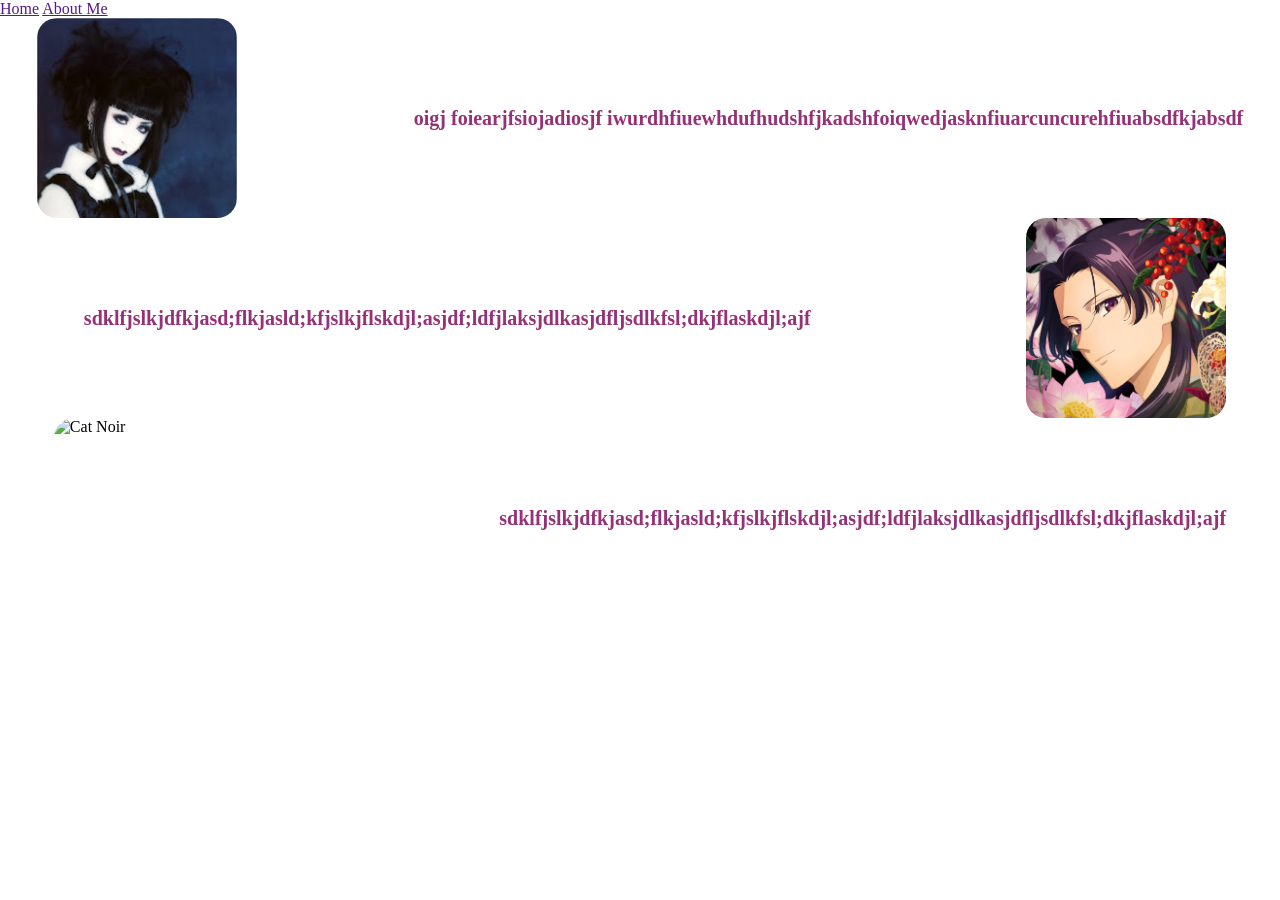
==== aboutme.html @ d4d2baf5 "Update aboutme.html" ====
<!DOCTYPE html>
<html lang="en">
<head>

    <meta charset="UTF-8">
    <meta name="viewport" content="width=device-width, initial-scale=1.0">
    <title>Document</title>
    <script src="script.js"></script>
    <link rel="stylesheet" href="style.css">
</head>
<body>
    <header>
        <nav>
            <a href="">Home</a>
            <a href="">About Me</a>
        </nav>
    </header>
        <section id="container">
            <img src="images/square-mana.png" alt="ManaSama" class="jinshipleasebesmaller">

            <div id="container">
            </div>
            
            <h3>
                oigj foiearjfsiojadiosjf iwurdhfiuewhdufhudshfjkadshfoiqwedjasknfiuarcuncurehfiuabsdfkjabsdf
            </h3>

        </section>

        <section id="container">

            <h3>
                sdklfjslkjdfkjasd;flkjasld;kfjslkjflskdjl;asjdf;ldfjlaksjdlkasjdfljsdlkfsl;dkjflaskdjl;ajf
            </h3>

            <div id="container">
            </div>

            <img src="images/jinshiii.png" alt="Jinshi" class="jinshipleasebesmaller">

        </section>

        <section id="container">

            <img src="https://64.media.tumblr.com/6cc2ddef4b41f5a9eac33959bcdb5fed/8779c5a7933b5b79-1f/s540x810/fdaa6ec51d11aa5f986eb4987c58e17a23298f82.png" alt="Cat Noir" class="jinshipleasebesmaller">

            <div id="container">
            </div>

            <h3>
                sdklfjslkjdfkjasd;flkjasld;kfjslkjflskdjl;asjdf;ldfjlaksjdlkasjdfljsdlkfsl;dkjflaskdjl;ajf
            </h3>

        </section>
    
</body>
</html>
---- style.css ----
body {
    height: 100vh;
    margin: 0;
    background-size: cover;
    background-position: center;
    background-repeat: no-repeat;
    background-attachment: fixed;
    background-image: url("https://img.freepik.com/free-psd/collection-gray-stars_23-2150962409.jpg");
    }

section {
  display: flex;
}


 #container {
    height: 200px;
    display: flex;
    /* border: 2px solid rgb(255, 0, 0); */
    justify-content: space-around;
    align-items: center;
 }
 .header-image{
    max-width: 100%;
 }

 .jinshipleasebesmaller {
   width:200px;
   height: 200px;
   border-radius: 20px;
 }

 h1, h2, h3 {
    font-family: 'Bubblegum Sans', cursive;
  text-indent: 30px;
  color:#963077;
  font-size: 20px;
   
}
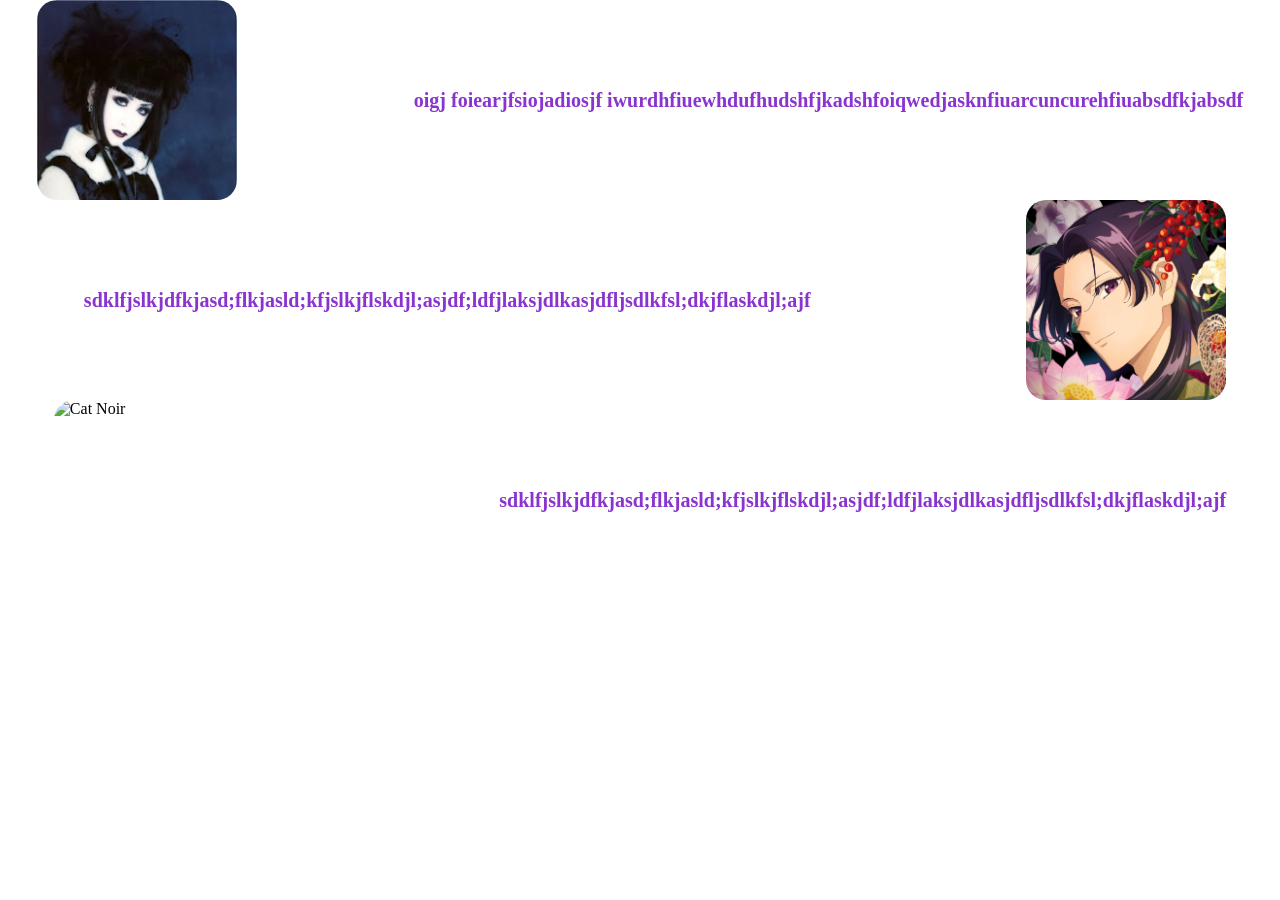
==== commit 140d3411: "Add files via upload" ====
--- a/aboutme.html
+++ b/aboutme.html
@@ -10,10 +10,7 @@
 </head>
 <body>
     <header>
-        <nav>
-            <a href="">Home</a>
-            <a href="">About Me</a>
-        </nav>
+        
     </header>
         <section id="container">
             <img src="images/square-mana.png" alt="ManaSama" class="jinshipleasebesmaller">
@@ -54,4 +51,4 @@
         </section>
     
 </body>
-</html>
+</html>
--- a/style.css
+++ b/style.css
@@ -33,7 +33,8 @@
  h1, h2, h3 {
     font-family: 'Bubblegum Sans', cursive;
   text-indent: 30px;
-  color:#963077;
+  color:#8934ce;
   font-size: 20px;
    
 }
+
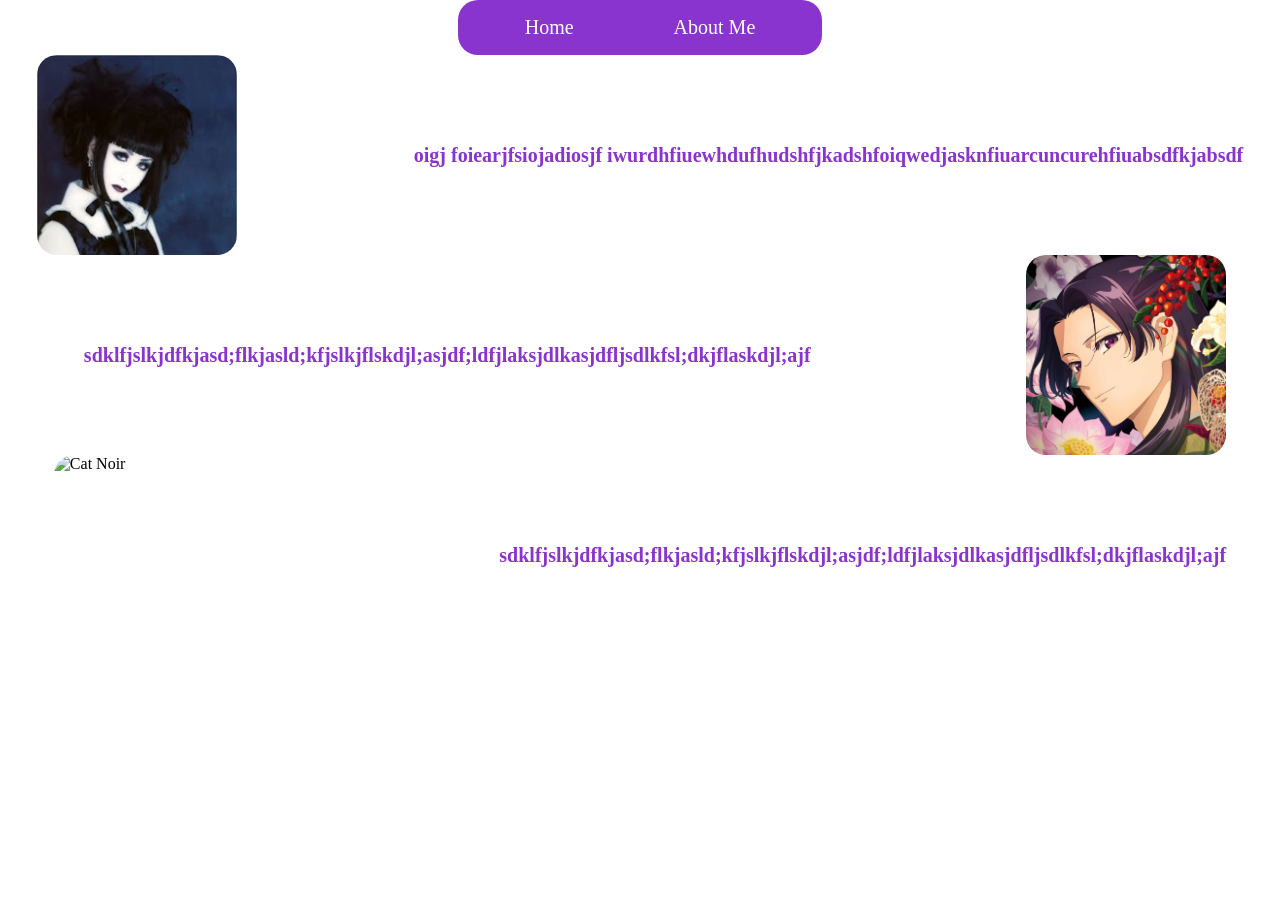
==== commit b3c014e6: "Update aboutme.html" ====
--- a/aboutme.html
+++ b/aboutme.html
@@ -7,10 +7,15 @@
     <title>Document</title>
     <script src="script.js"></script>
     <link rel="stylesheet" href="style.css">
+    <link rel="stylesheet" href="nav.css">
 </head>
 <body>
     <header>
-        
+        <nav id="nav-bar">
+                
+                <a href="index.html">Home</a>
+                <a href="aboutme.html">About Me</a>
+            </nav>
     </header>
         <section id="container">
             <img src="images/square-mana.png" alt="ManaSama" class="jinshipleasebesmaller">
@@ -51,4 +56,4 @@
         </section>
     
 </body>
-</html>+</html>
--- a/nav.css
+++ b/nav.css
@@ -0,0 +1,40 @@
+#nav-bar a{
+    color: white;
+    text-decoration: none;
+}
+
+#nav-bar {
+  background: #8934ce;
+  padding: 1rem 2rem;
+  display: flex;
+  justify-content: center;
+  align-items: center;
+  
+  gap: 100px;
+  font-size: 20px;
+    text-align: center;
+    font-family: 'Bubblegum Sans', cursive;
+
+  text-decoration: none; 
+  border-radius: 20px;
+  width:300px;
+  margin: auto;
+  
+  position: sticky;
+  
+}
+
+display: inline-block;
+  padding: 10px 20px;
+  background-color: #e949b9;
+  color: white;
+  text-decoration: none; /* Removes the underline */
+  border-radius: 20px;
+  text-align: center;
+  
+  border: none;
+  transition: background-color 0.3s ease; /* Makes the change smooth */
+  cursor: pointer;
+
+  width: 200px;
+  height: 50px;
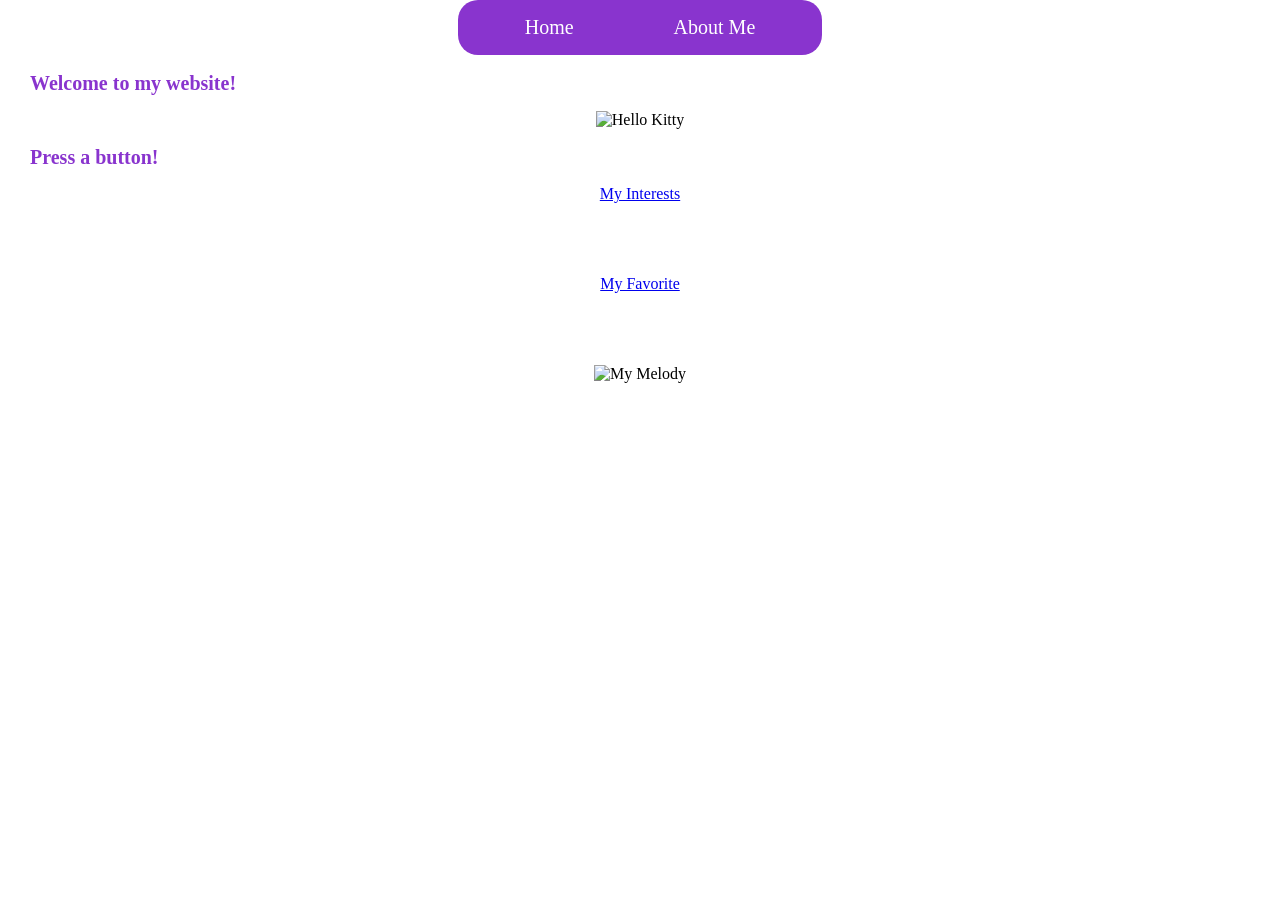
==== commit 525e39a7: "Update aboutme.html" ====
--- a/aboutme.html
+++ b/aboutme.html
@@ -1,59 +1,99 @@
 <!DOCTYPE html>
 <html lang="en">
 <head>
-
+    <link rel="stylesheet" href="style.css">
+    <link rel="stylesheet" href="nav.css">
     <meta charset="UTF-8">
     <meta name="viewport" content="width=device-width, initial-scale=1.0">
-    <title>Document</title>
+    <title>My Website</title>
     <script src="script.js"></script>
-    <link rel="stylesheet" href="style.css">
-    <link rel="stylesheet" href="nav.css">
+    
 </head>
-<body>
-    <header>
+<header>
         <nav id="nav-bar">
                 
                 <a href="index.html">Home</a>
                 <a href="aboutme.html">About Me</a>
             </nav>
     </header>
-        <section id="container">
-            <img src="images/square-mana.png" alt="ManaSama" class="jinshipleasebesmaller">
+<body>
+    
+   <div class="container">
+        
+                <h2>
+                    <div>
+                        Welcome to my website!
+                    </div>
+                </h2>
+            
+            <center>
+                <img src="https://media0.giphy.com/media/v1.Y2lkPTZjMDliOTUydnhzamJsN2NxbHR5ZXJvcWg2Y3AzaXlndXJvaTNwd3h4b3h5bHp3dCZlcD12MV9zdGlja2Vyc19zZWFyY2gmY3Q9cw/GyAHkTWspXZBxCTdas/200.gif" alt="Hello Kitty" class="hellokitty">
+            </center>
+        
+            
 
-            <div id="container">
-            </div>
+        
+        
+                <h2 style="padding-right: 160px;">
+                    <div>
+                        Press a button!
+                    </div>
+                </h2>
+    
+        
+       
+   
+    </div>
+
+
+
+    <div>
+        
+        <center>
+            <a href="https://www.kuroshitsuji.tv/emeraldwitch/"  class="my-button">
+                My Interests
+            </a>
+        </center>
+        
+                <br>
+                <br>
+                <br>
+                <br>
+ 
+                        
             
-            <h3>
-                oigj foiearjfsiojadiosjf iwurdhfiuewhdufhudshfjkadshfoiqwedjasknfiuarcuncurehfiuabsdfkjabsdf
-            </h3>
 
-        </section>
+        
+        
+   
+        
+       
+   
+    </div>
 
-        <section id="container">
 
-            <h3>
-                sdklfjslkjdfkjasd;flkjasld;kfjslkjflskdjl;asjdf;ldfjlaksjdlkasjdfljsdlkfsl;dkjflaskdjl;ajf
-            </h3>
 
-            <div id="container">
-            </div>
+    <div>
+        
+        <center>
+            <a href="https://homestarrunner.com/toons#Teen%20Girl%20Squad"  class="my-button">
+                My Favorite
+            </a>
+        </center>
+        
+                <br>
+                <br>
+                <br>
+                <br>
+ 
 
-            <img src="images/jinshiii.png" alt="Jinshi" class="jinshipleasebesmaller">
 
-        </section>
-
-        <section id="container">
-
-            <img src="https://64.media.tumblr.com/6cc2ddef4b41f5a9eac33959bcdb5fed/8779c5a7933b5b79-1f/s540x810/fdaa6ec51d11aa5f986eb4987c58e17a23298f82.png" alt="Cat Noir" class="jinshipleasebesmaller">
-
-            <div id="container">
-            </div>
-
-            <h3>
-                sdklfjslkjdfkjasd;flkjasld;kfjslkjflskdjl;asjdf;ldfjlaksjdlkasjdfljsdlkfsl;dkjflaskdjl;ajf
-            </h3>
-
-        </section>
-    
+                <center>
+                <img src="https://media1.giphy.com/media/v1.Y2lkPTZjMDliOTUydnhzamJsN2NxbHR5ZXJvcWg2Y3AzaXlndXJvaTNwd3h4b3h5bHp3dCZlcD12MV9zdGlja2Vyc19zZWFyY2gmY3Q9cw/4auwKGWAI8EaEMs8I5/source.gif" alt="My Melody" class="mymelody">
+            </center>
 </body>
 </html>
+
+
+
+
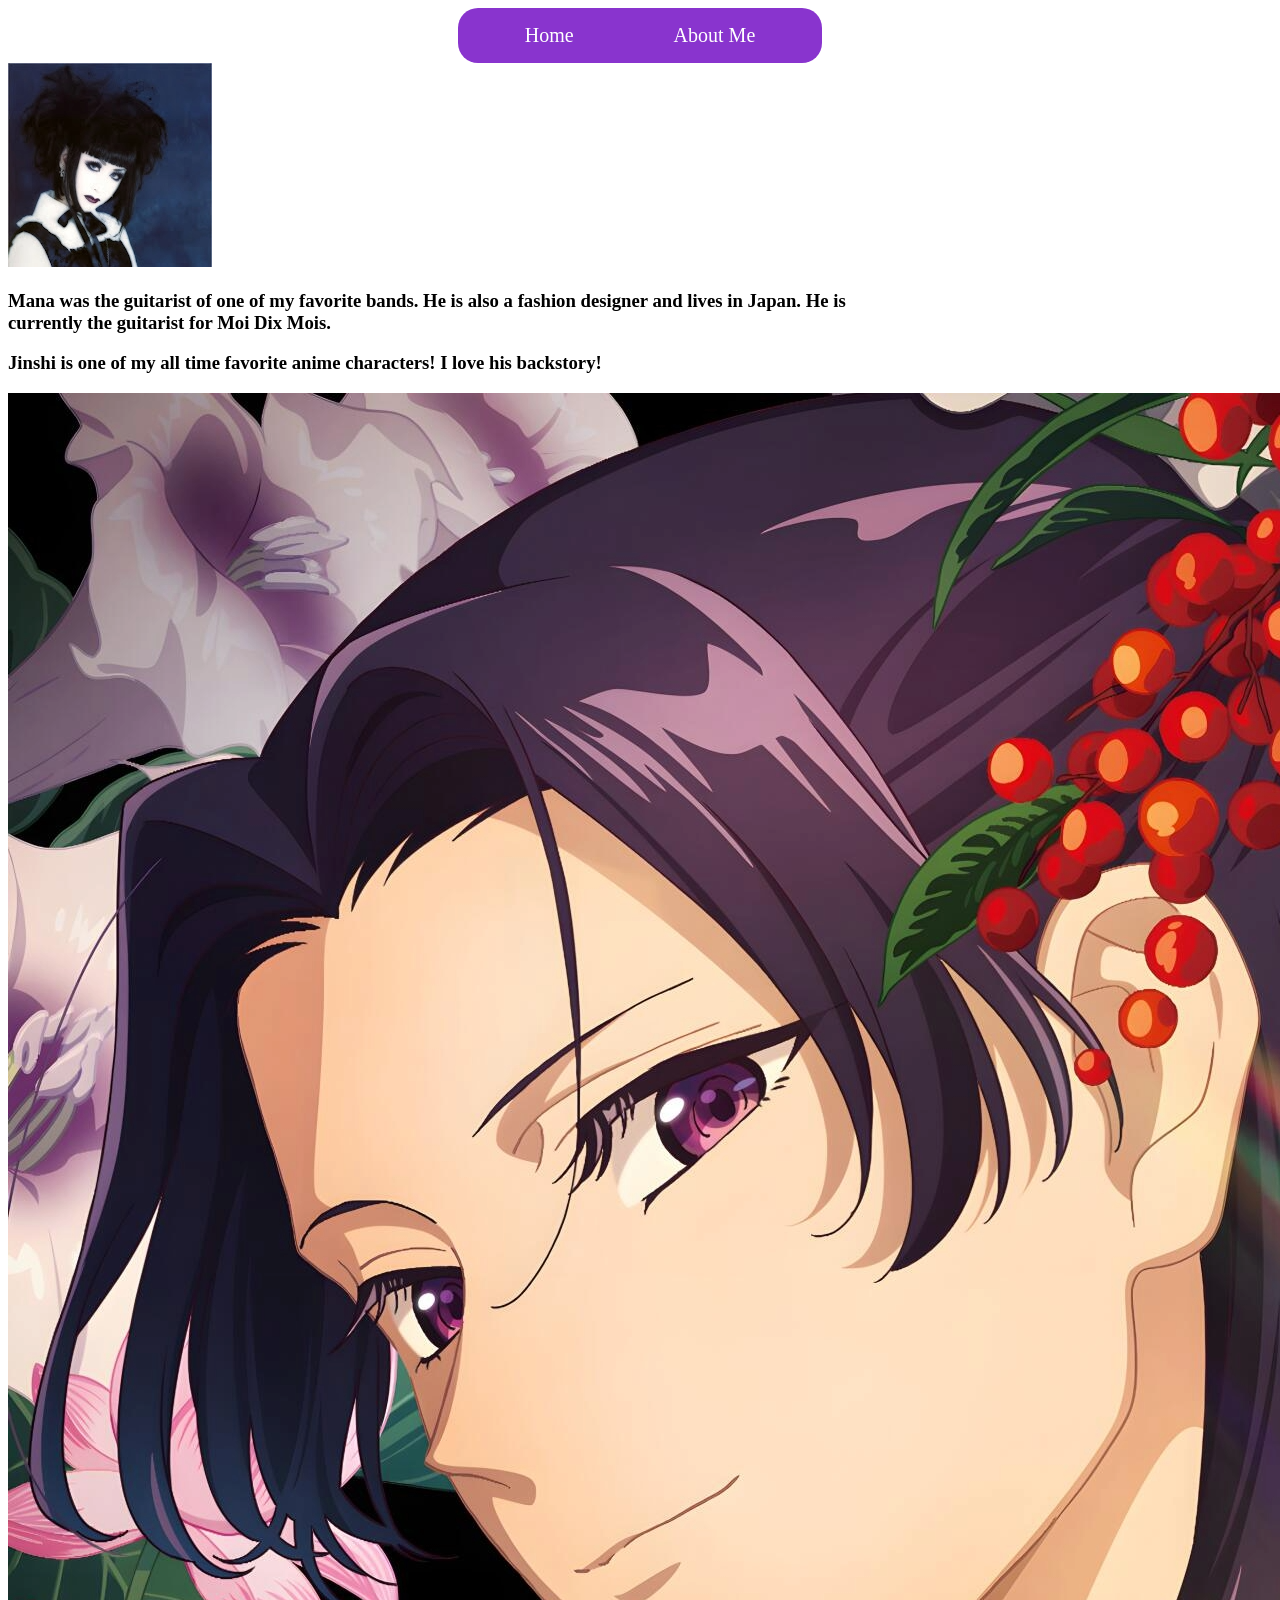
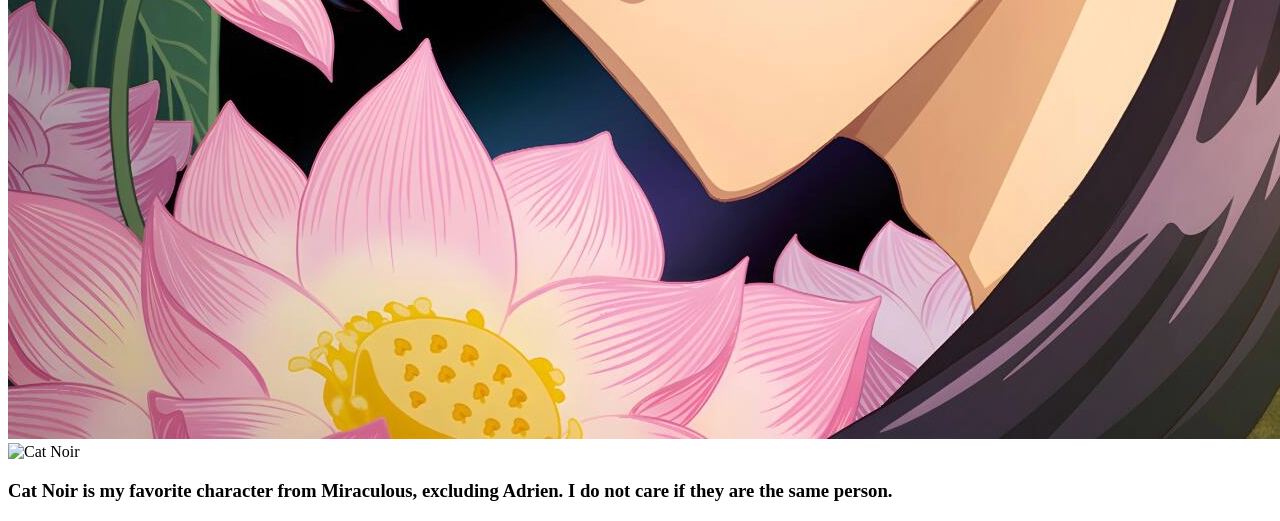
==== commit 22d3c35a: "Update aboutme.html" ====
--- a/aboutme.html
+++ b/aboutme.html
@@ -1,96 +1,60 @@
 <!DOCTYPE html>
 <html lang="en">
 <head>
+
+    <meta charset="UTF-8">
+    <meta name="viewport" content="width=device-width, initial-scale=1.0">
+    <title>Document</title>
+    <script src="script.js"></script>
     <link rel="stylesheet" href="style.css">
     <link rel="stylesheet" href="nav.css">
-    <meta charset="UTF-8">
-    <meta name="viewport" content="width=device-width, initial-scale=1.0">
-    <title>My Website</title>
-    <script src="script.js"></script>
-    
 </head>
-<header>
+<body>
+    <header>
         <nav id="nav-bar">
                 
                 <a href="index.html">Home</a>
                 <a href="aboutme.html">About Me</a>
             </nav>
     </header>
-<body>
+        <section id="container">
+            <img src="images/square-mana.png" alt="ManaSama" class="jinshipleasebesmaller">
+
+            <div id="container">
+            </div>
+            
+            <h3>
+                Mana was the guitarist of one of my favorite bands. He is also a fashion designer and lives in Japan. He is <br> currently the guitarist for Moi Dix Mois.
+            </h3>
+
+        </section>
+
+        <section id="container">
+
+            <h3>
+                Jinshi is one of my all time favorite anime characters! I love his backstory!
+            </h3>
+
+            <div id="container">
+            </div>
+
+            <img src="images/jinshiii.png" alt="Jinshi" class="jinshipleasebesmaller">
+
+        </section>
+
+        <section id="container">
+
+            <img src="https://64.media.tumblr.com/6cc2ddef4b41f5a9eac33959bcdb5fed/8779c5a7933b5b79-1f/s540x810/fdaa6ec51d11aa5f986eb4987c58e17a23298f82.png" alt="Cat Noir" class="jinshipleasebesmaller">
+
+            <div id="container">
+            </div>
+
+            <h3>
+                Cat Noir is my favorite character from Miraculous, excluding Adrien. I do not care if they are the same person.
+            </h3>
+
+        </section>
     
-   <div class="container">
-        
-                <h2>
-                    <div>
-                        Welcome to my website!
-                    </div>
-                </h2>
-            
-            <center>
-                <img src="https://media0.giphy.com/media/v1.Y2lkPTZjMDliOTUydnhzamJsN2NxbHR5ZXJvcWg2Y3AzaXlndXJvaTNwd3h4b3h5bHp3dCZlcD12MV9zdGlja2Vyc19zZWFyY2gmY3Q9cw/GyAHkTWspXZBxCTdas/200.gif" alt="Hello Kitty" class="hellokitty">
-            </center>
-        
-            
-
-        
-        
-                <h2 style="padding-right: 160px;">
-                    <div>
-                        Press a button!
-                    </div>
-                </h2>
-    
-        
-       
-   
-    </div>
-
-
-
-    <div>
-        
-        <center>
-            <a href="https://www.kuroshitsuji.tv/emeraldwitch/"  class="my-button">
-                My Interests
-            </a>
-        </center>
-        
-                <br>
-                <br>
-                <br>
-                <br>
- 
-                        
-            
-
-        
-        
-   
-        
-       
-   
-    </div>
-
-
-
-    <div>
-        
-        <center>
-            <a href="https://homestarrunner.com/toons#Teen%20Girl%20Squad"  class="my-button">
-                My Favorite
-            </a>
-        </center>
-        
-                <br>
-                <br>
-                <br>
-                <br>
- 
-
-
-                <center>
-                <img src="https://media1.giphy.com/media/v1.Y2lkPTZjMDliOTUydnhzamJsN2NxbHR5ZXJvcWg2Y3AzaXlndXJvaTNwd3h4b3h5bHp3dCZlcD12MV9zdGlja2Vyc19zZWFyY2gmY3Q9cw/4auwKGWAI8EaEMs8I5/source.gif" alt="My Melody" class="mymelody">
-            </center>
 </body>
 </html>
 
--- a/style.css
+++ b/style.css
@@ -1,40 +1,40 @@
-body {
-    height: 100vh;
-    margin: 0;
-    background-size: cover;
-    background-position: center;
-    background-repeat: no-repeat;
-    background-attachment: fixed;
-    background-image: url("https://img.freepik.com/free-psd/collection-gray-stars_23-2150962409.jpg");
-    }
-
-section {
-  display: flex;
+#nav-bar a{
+    color: white;
+    text-decoration: none;
 }
 
+#nav-bar {
+  background: #8934ce;
+  padding: 1rem 2rem;
+  display: flex;
+  justify-content: center;
+  align-items: center;
+  
+  gap: 100px;
+  font-size: 20px;
+    text-align: center;
+    font-family: 'Bubblegum Sans', cursive;
 
- #container {
-    height: 200px;
-    display: flex;
-    /* border: 2px solid rgb(255, 0, 0); */
-    justify-content: space-around;
-    align-items: center;
- }
- .header-image{
-    max-width: 100%;
- }
-
- .jinshipleasebesmaller {
-   width:200px;
-   height: 200px;
-   border-radius: 20px;
- }
-
- h1, h2, h3 {
-    font-family: 'Bubblegum Sans', cursive;
-  text-indent: 30px;
-  color:#8934ce;
-  font-size: 20px;
-   
+  text-decoration: none; 
+  border-radius: 20px;
+  width:300px;
+  margin: auto;
+  
+  position: sticky;
+  
 }
 
+display: inline-block;
+  padding: 10px 20px;
+  background-color: #e949b9;
+  color: white;
+  text-decoration: none; /* Removes the underline */
+  border-radius: 20px;
+  text-align: center;
+  
+  border: none;
+  transition: background-color 0.3s ease; /* Makes the change smooth */
+  cursor: pointer;
+
+  width: 200px;
+  height: 50px;
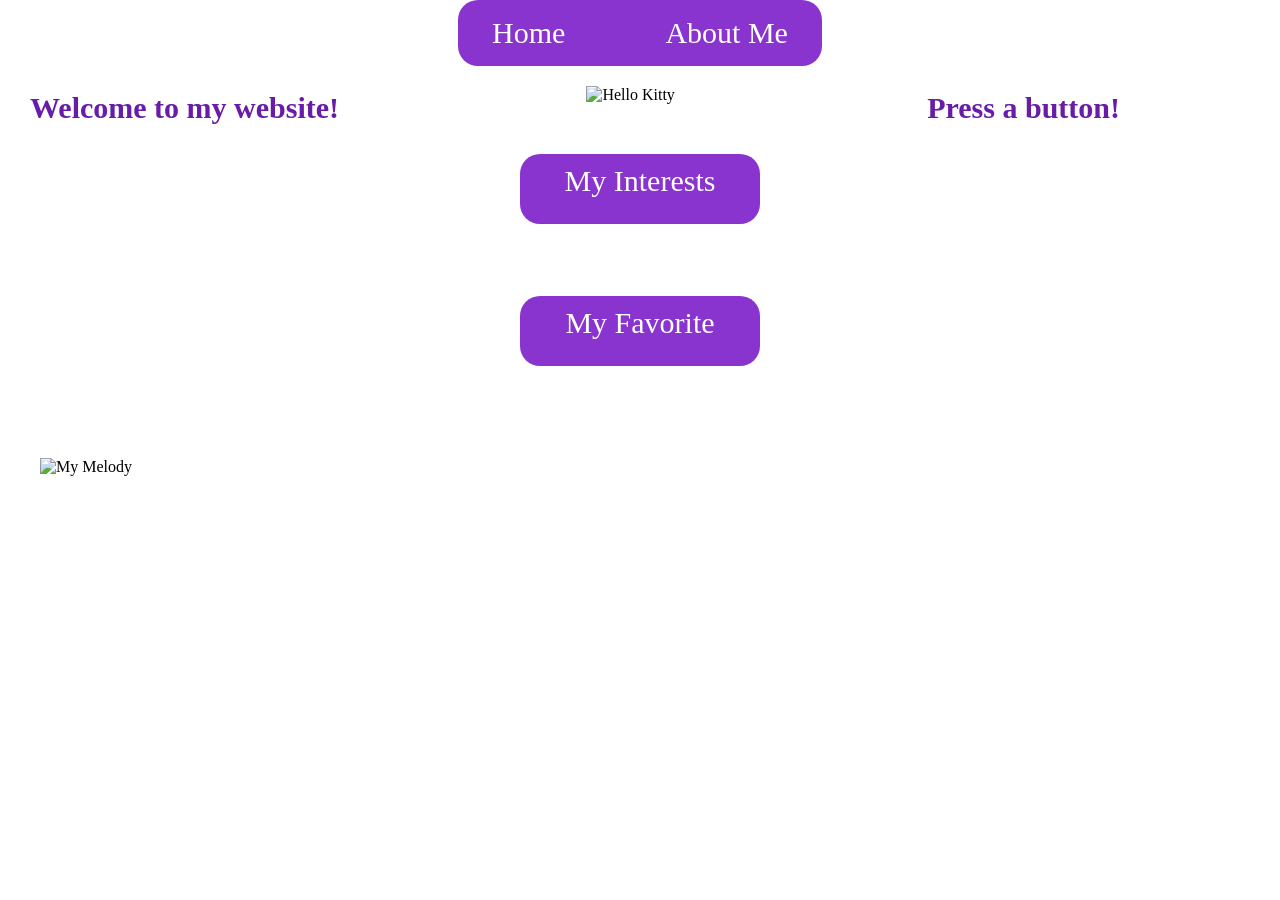
==== commit 41177c7e: "Rename index.html to aboutme.html" ====
--- a/aboutme.html
+++ b/aboutme.html
@@ -1,60 +1,96 @@
 <!DOCTYPE html>
 <html lang="en">
 <head>
-
+    <link rel="stylesheet" href="style.css">
+    <link rel="stylesheet" href="nav.css">
     <meta charset="UTF-8">
     <meta name="viewport" content="width=device-width, initial-scale=1.0">
-    <title>Document</title>
+    <title>My Website</title>
     <script src="script.js"></script>
-    <link rel="stylesheet" href="style.css">
-    <link rel="stylesheet" href="nav.css">
+    
 </head>
-<body>
-    <header>
+<header>
         <nav id="nav-bar">
                 
                 <a href="index.html">Home</a>
                 <a href="aboutme.html">About Me</a>
             </nav>
     </header>
-        <section id="container">
-            <img src="images/square-mana.png" alt="ManaSama" class="jinshipleasebesmaller">
+<body>
+    
+   <div class="container">
+        
+                <h2>
+                    <div>
+                        Welcome to my website!
+                    </div>
+                </h2>
+            
+            <center>
+                <img src="https://media0.giphy.com/media/v1.Y2lkPTZjMDliOTUydnhzamJsN2NxbHR5ZXJvcWg2Y3AzaXlndXJvaTNwd3h4b3h5bHp3dCZlcD12MV9zdGlja2Vyc19zZWFyY2gmY3Q9cw/GyAHkTWspXZBxCTdas/200.gif" alt="Hello Kitty" class="hellokitty">
+            </center>
+        
+            
 
-            <div id="container">
-            </div>
+        
+        
+                <h2 style="padding-right: 160px;">
+                    <div>
+                        Press a button!
+                    </div>
+                </h2>
+    
+        
+       
+   
+    </div>
+
+
+
+    <div>
+        
+        <center>
+            <a href="https://www.kuroshitsuji.tv/emeraldwitch/"  class="my-button">
+                My Interests
+            </a>
+        </center>
+        
+                <br>
+                <br>
+                <br>
+                <br>
+ 
+                        
             
-            <h3>
-                Mana was the guitarist of one of my favorite bands. He is also a fashion designer and lives in Japan. He is <br> currently the guitarist for Moi Dix Mois.
-            </h3>
 
-        </section>
+        
+        
+   
+        
+       
+   
+    </div>
 
-        <section id="container">
 
-            <h3>
-                Jinshi is one of my all time favorite anime characters! I love his backstory!
-            </h3>
 
-            <div id="container">
-            </div>
+    <div>
+        
+        <center>
+            <a href="https://homestarrunner.com/toons#Teen%20Girl%20Squad"  class="my-button">
+                My Favorite
+            </a>
+        </center>
+        
+                <br>
+                <br>
+                <br>
+                <br>
+ 
 
-            <img src="images/jinshiii.png" alt="Jinshi" class="jinshipleasebesmaller">
 
-        </section>
-
-        <section id="container">
-
-            <img src="https://64.media.tumblr.com/6cc2ddef4b41f5a9eac33959bcdb5fed/8779c5a7933b5b79-1f/s540x810/fdaa6ec51d11aa5f986eb4987c58e17a23298f82.png" alt="Cat Noir" class="jinshipleasebesmaller">
-
-            <div id="container">
-            </div>
-
-            <h3>
-                Cat Noir is my favorite character from Miraculous, excluding Adrien. I do not care if they are the same person.
-            </h3>
-
-        </section>
-    
+                <center>
+                <img src="https://media1.giphy.com/media/v1.Y2lkPTZjMDliOTUydnhzamJsN2NxbHR5ZXJvcWg2Y3AzaXlndXJvaTNwd3h4b3h5bHp3dCZlcD12MV9zdGlja2Vyc19zZWFyY2gmY3Q9cw/4auwKGWAI8EaEMs8I5/source.gif" alt="My Melody" class="mymelody">
+            </center>
 </body>
 </html>
 
--- a/style.css
+++ b/style.css
@@ -1,32 +1,73 @@
-#nav-bar a{
-    color: white;
-    text-decoration: none;
+body {
+    height: 100vh;
+    margin: 0;
+    background-size: cover;
+    background-position: center;
+    background-repeat: no-repeat;
+    background-attachment: fixed;
+    background-image: url("https://img.freepik.com/free-psd/collection-gray-stars_23-2150962409.jpg");
+    }
+
+section {
+  display: flex;
 }
 
-#nav-bar {
-  background: #8934ce;
-  padding: 1rem 2rem;
-  display: flex;
-  justify-content: center;
-  align-items: center;
-  
-  gap: 100px;
+
+ #container {
+    height: 200px;
+    display: flex;
+    /* border: 2px solid rgb(255, 0, 0); */
+    justify-content: space-around;
+    align-items: center;
+ }
+ .header-image{
+    max-width: 100%;
+ }
+
+ .jinshipleasebesmaller {
+   width:200px;
+   height: 200px;
+   border-radius: 20px;
+ }
+
+ h1, h2, h3 {
+    font-family: 'Bubblegum Sans', cursive;
+  text-indent: 30px;
+  color:#8934ce;
   font-size: 20px;
-    text-align: center;
-    font-family: 'Bubblegum Sans', cursive;
+   
+}
 
-  text-decoration: none; 
-  border-radius: 20px;
-  width:300px;
-  margin: auto;
-  
-  position: sticky;
+body {
+    height: 100vh;
+    margin: 0;
+    background-size: cover;
+    background-position: center;
+    background-repeat: no-repeat;
+    background-attachment: fixed;
+    
+    }
+
+    #header_image {
+        width: 200px;
+        border-radius: 200px;
+        
+        margin-right: 50;
+    } 
+.button-link {
+  display: inline-block;
+  padding: 10px 20px;
+  background-color: #8934ce;
+  color: white;
+  text-decoration: none; /* Removes the underline */
+  border-radius: 10px;
+  text-align: center;
   
 }
-
-display: inline-block;
+.my-button {
+  display: inline-block;
   padding: 10px 20px;
-  background-color: #e949b9;
+  background-color: #8934ce;
   color: white;
   text-decoration: none; /* Removes the underline */
   border-radius: 20px;
@@ -38,3 +79,54 @@
 
   width: 200px;
   height: 50px;
+  
+}
+
+.my-button:hover {
+  background-color: #8934ce; 
+}
+.container {
+    display: flex;
+    justify-content: space-between; 
+    width: 100%; 
+}
+h2 {
+    font-family: 'Bubblegum Sans', cursive;
+  text-indent: 30px;
+  color:#691ca8;
+  font-size: 30px;
+   
+}
+.move-right {
+    padding-left: 20px; 
+}
+a{
+    font-size: 30px;
+    text-align: center;
+    font-family: 'Bubblegum Sans', cursive;
+}
+
+.parent {
+  display: flex;
+  justify-content: space-between; 
+  align-items: center;
+}
+
+
+.hellokitty {
+  float: left;
+  margin-right: 15px; 
+  margin-bottom: 50px;
+  margin-left: 40px; 
+  margin-top: 20px;  
+  display: block;    
+}
+
+.mymelody {
+  float: left;
+  margin-right: 15px; 
+  margin-bottom: 50px;
+  margin-left: 40px; 
+  margin-top: 20px;  
+  display: block;    
+}
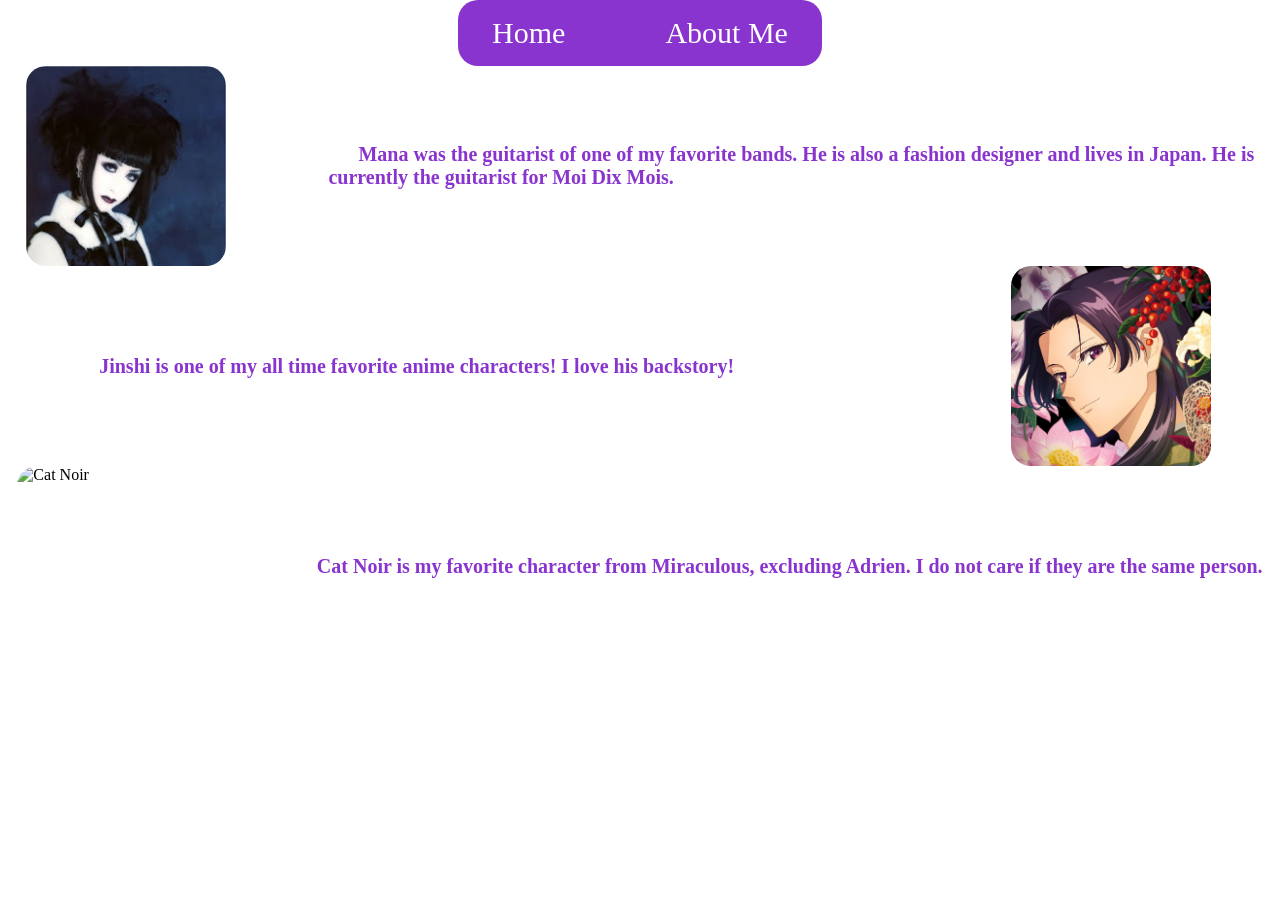
==== commit 53ac54ab: "Update aboutme.html" ====
--- a/aboutme.html
+++ b/aboutme.html
@@ -1,96 +1,60 @@
 <!DOCTYPE html>
 <html lang="en">
 <head>
+
+    <meta charset="UTF-8">
+    <meta name="viewport" content="width=device-width, initial-scale=1.0">
+    <title>Document</title>
+    <script src="script.js"></script>
     <link rel="stylesheet" href="style.css">
     <link rel="stylesheet" href="nav.css">
-    <meta charset="UTF-8">
-    <meta name="viewport" content="width=device-width, initial-scale=1.0">
-    <title>My Website</title>
-    <script src="script.js"></script>
-    
 </head>
-<header>
+<body>
+    <header>
         <nav id="nav-bar">
                 
                 <a href="index.html">Home</a>
                 <a href="aboutme.html">About Me</a>
             </nav>
     </header>
-<body>
+        <section id="container">
+            <img src="images/square-mana.png" alt="ManaSama" class="jinshipleasebesmaller">
+
+            <div id="container">
+            </div>
+            
+            <h3>
+                Mana was the guitarist of one of my favorite bands. He is also a fashion designer and lives in Japan. He is <br> currently the guitarist for Moi Dix Mois.
+            </h3>
+
+        </section>
+
+        <section id="container">
+
+            <h3>
+                Jinshi is one of my all time favorite anime characters! I love his backstory!
+            </h3>
+
+            <div id="container">
+            </div>
+
+            <img src="images/jinshiii.png" alt="Jinshi" class="jinshipleasebesmaller">
+
+        </section>
+
+        <section id="container">
+
+            <img src="https://64.media.tumblr.com/6cc2ddef4b41f5a9eac33959bcdb5fed/8779c5a7933b5b79-1f/s540x810/fdaa6ec51d11aa5f986eb4987c58e17a23298f82.png" alt="Cat Noir" class="jinshipleasebesmaller">
+
+            <div id="container">
+            </div>
+
+            <h3>
+                Cat Noir is my favorite character from Miraculous, excluding Adrien. I do not care if they are the same person.
+            </h3>
+
+        </section>
     
-   <div class="container">
-        
-                <h2>
-                    <div>
-                        Welcome to my website!
-                    </div>
-                </h2>
-            
-            <center>
-                <img src="https://media0.giphy.com/media/v1.Y2lkPTZjMDliOTUydnhzamJsN2NxbHR5ZXJvcWg2Y3AzaXlndXJvaTNwd3h4b3h5bHp3dCZlcD12MV9zdGlja2Vyc19zZWFyY2gmY3Q9cw/GyAHkTWspXZBxCTdas/200.gif" alt="Hello Kitty" class="hellokitty">
-            </center>
-        
-            
-
-        
-        
-                <h2 style="padding-right: 160px;">
-                    <div>
-                        Press a button!
-                    </div>
-                </h2>
-    
-        
-       
-   
-    </div>
-
-
-
-    <div>
-        
-        <center>
-            <a href="https://www.kuroshitsuji.tv/emeraldwitch/"  class="my-button">
-                My Interests
-            </a>
-        </center>
-        
-                <br>
-                <br>
-                <br>
-                <br>
- 
-                        
-            
-
-        
-        
-   
-        
-       
-   
-    </div>
-
-
-
-    <div>
-        
-        <center>
-            <a href="https://homestarrunner.com/toons#Teen%20Girl%20Squad"  class="my-button">
-                My Favorite
-            </a>
-        </center>
-        
-                <br>
-                <br>
-                <br>
-                <br>
- 
-
-
-                <center>
-                <img src="https://media1.giphy.com/media/v1.Y2lkPTZjMDliOTUydnhzamJsN2NxbHR5ZXJvcWg2Y3AzaXlndXJvaTNwd3h4b3h5bHp3dCZlcD12MV9zdGlja2Vyc19zZWFyY2gmY3Q9cw/4auwKGWAI8EaEMs8I5/source.gif" alt="My Melody" class="mymelody">
-            </center>
 </body>
 </html>
 
